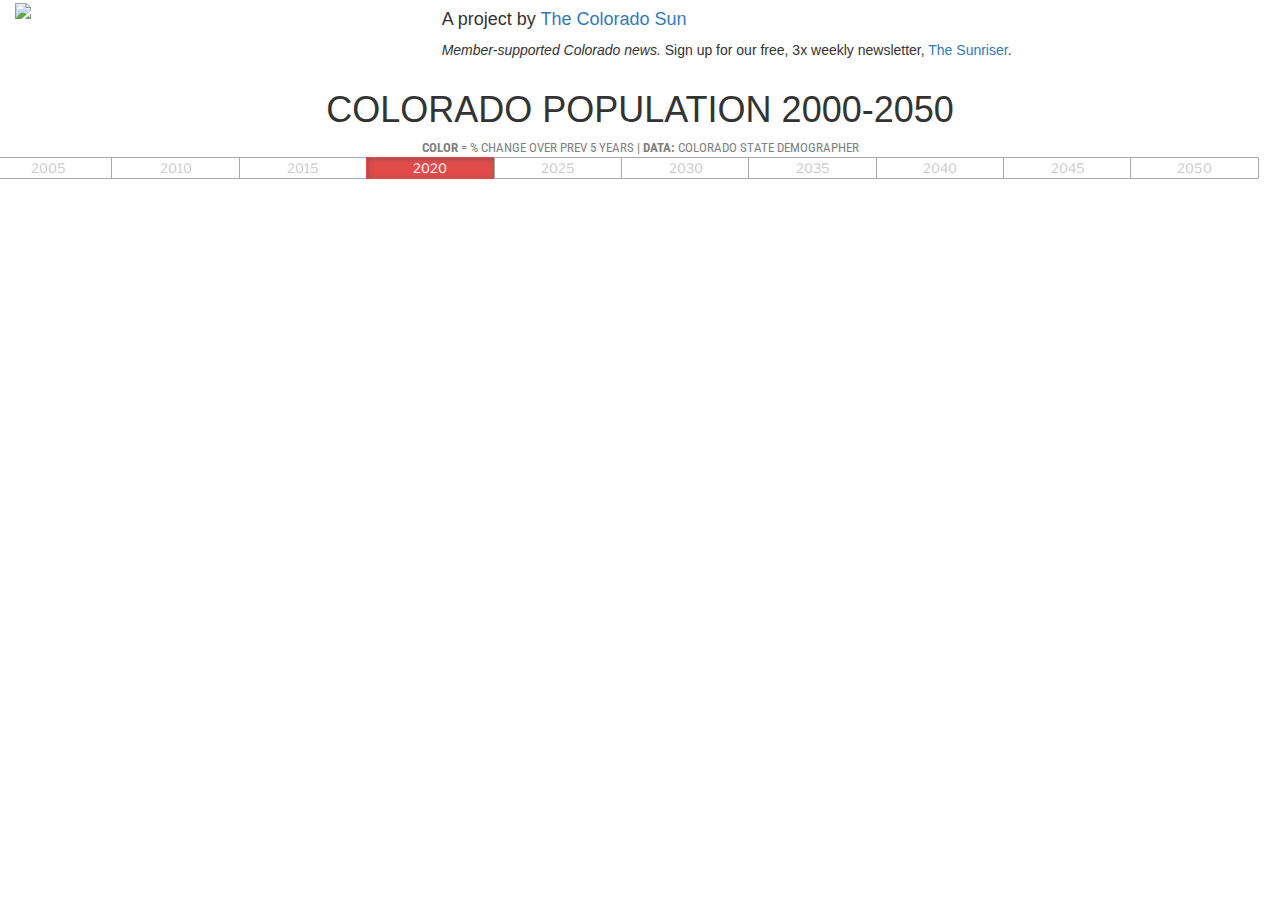
==== fullscreen.html @ b6f91734 "Update fullscreen.html" ====
<!DOCTYPE html>
<html>
  <head>
    <meta charset="utf-8">
    <meta http-equiv="X-UA-Compatible" content="IE=edge">
    <meta name="viewport" content="width=device-width, initial-scale=1">
    <title>Colorado Population 2000-2050 — The Colorado Sun</title>
    <link href="https://fonts.googleapis.com/css?family=Libre+Franklin:400,700,900|Roboto+Condensed:400,700&display=swap" rel="stylesheet">
    <link rel="stylesheet" href="https://unpkg.com/leaflet@1.0.3/dist/leaflet.css" />
    <link rel="stylesheet" href="style-full.css" />
<!--     BOOTSTRAP -->
    <!-- Latest compiled and minified CSS -->
<link rel="stylesheet" href="https://maxcdn.bootstrapcdn.com/bootstrap/3.3.7/css/bootstrap.min.css" integrity="sha384-BVYiiSIFeK1dGmJRAkycuHAHRg32OmUcww7on3RYdg4Va+PmSTsz/K68vbdEjh4u" crossorigin="anonymous">
    <!-- Global site tag (gtag.js) - Google Analytics -->
<script async src="https://www.googletagmanager.com/gtag/js?id=UA-124743561-1"></script>
<script>
  window.dataLayer = window.dataLayer || [];
  function gtag(){dataLayer.push(arguments);}
  gtag('js', new Date());

  gtag('config', 'UA-124743561-1');
</script>

  </head>
  </body>
  <!-- This div displays the container, tabs, and map; add title and caption if desired -->
<div class="container-fluid">
  <div class="row">
    <div class="col-md-4"><a href="http://coloradosun.com"><img style="width:150px;" class="mx-auto" src="https://coloradosun.com/wp-content/uploads/sites/15/2020/01/Sun-Italic-logo-Black.png?w=300"></a>
    </div>
    <div class="col-md-8">
      <h4>A project by <a href="http://coloradosun.com">The Colorado Sun</a></h4>
      <p><em>Member-supported Colorado news.</em> Sign up for our free, 3x weekly newsletter, <a href="http://coloradosun.com/newsletters">The Sunriser</a>.</p>
</div>
    </div>
  </div>
  <div class="row">
    <h1>Colorado Population 2000-2050</h1><p class="nav"><strong>Color</strong> = % change over prev 5 years | <strong>DATA:</strong> COLORADO STATE DEMOGRAPHER</p>

    <div class="tabBar">
        <div class="interactiveContainer">
      <!-- Edit the labels for each tab, such as "1910" -->
      <div id="tab2" class="tabItem">2005</div>
      <div id="tab3" class="tabItem">2010</div>
      <div id="tab4" class="tabItem">2015</div>
      <div id="tab5" class="tabItem selected first">2020</div>
      <div id="tab6" class="tabItem">2025</div>
      <div id="tab7" class="tabItem">2030</div>
      <div id="tab8" class="tabItem">2035</div>
      <div id="tab9" class="tabItem">2040</div>
      <div id="tab10" class="tabItem">2045</div>
      <div id="tab11" class="tabItem">2050</div>
      </div>
      <div id="map" class="fullscreen"></div>
</div>
</div>
   
    </div>    <script type="text/javascript" src="https://ajax.googleapis.com/ajax/libs/jquery/1.11.3/jquery.min.js"></script>
<!-- Latest compiled and minified JavaScript -->
<script src="https://maxcdn.bootstrapcdn.com/bootstrap/3.3.7/js/bootstrap.min.js" integrity="sha384-Tc5IQib027qvyjSMfHjOMaLkfuWVxZxUPnCJA7l2mCWNIpG9mGCD8wGNIcPD7Txa" crossorigin="anonymous"></script>
    <script type="text/javascript" src="https://unpkg.com/leaflet@1.0.3/dist/leaflet.js"></script>
    <script src="https://cdn.jsdelivr.net/npm/leaflet-choropleth@1.1.4/src/choropleth.min.js"></script>
    <script type="text/javascript" src="script.js"></script>
  </body>
</html>
---- style-full.css ----
h1 {font-family: 'Libre Franklin',Arial, sans-serif;font-size:1.5em;padding: 0;margin:0;text-align: center;text-transform: uppercase;}

p.nav {font-family:'Roboto Condensed',sans-serif;text-transform: uppercase;color:gray;text-align: center;font-size: 0.9em;}
.interactiveContainer {
    width: 100%;
    font-family: 'Libre Franklin',Arial, sans-serif;
}
/* Edit top to fit tabBar height: 35px */
/* Edit height to display full map: 500px */
#map {
    position: absolute;
    left: 0;
    top: 28vh;
    width: 100%;
    height: 70vh;
}
.tabBar {
    font: 14px/16px 'Libre Franklin',Arial, Helvetica, sans-serif;
}
/* Edit width based on number of tabs to display
In this example, width = 9% for 10 tabs + cell borders */
.tabItem {
    width: 9.8%;
    padding: 2px 0px 2px 0px;
    float: left;
    margin-left: -1px;
    border: #aaa solid 1px;
    border-right: none;
    cursor: pointer;
    text-align: center;
    font-size: 13px;
    font-weight: normal;
    text-transform: uppercase;
    color: #ccc;
}
.tabItem:first-child {
    border-radius: 7px 0px 0 7px;
    border-top-left-radius: 2px;
    border-bottom-left-radius: 2px;
}
.tabItem:last-child {
    border-radius: 0px 7px 7px 0px;
    border-top-right-radius: 2px;
    border-bottom-right-radius: 2px;
    border-right: 1px solid #aaa;
}
.tabItem:hover {
    color: #E34B4B;
}
.tabItem.selected {
    color: maroon;
    background: #eee;
    box-shadow: inset 1px 1px 7px -2px #555;
    color: white !important;
    font-weight: 400;
    border: 1px solid #E34B4B !important;
    background: #E34B4B !important;
    pointer-events: none;
}
/*Edit width of info box */
.info {
    width: 200px;
    padding: 12px 16px;
    font: 14px/16px 'Libre Franklin',Arial, Helvetica, sans-serif;
    background: white;
    background: rgba(255,255,255,0.8);
    box-shadow: 0 0 15px rgba(0,0,0,0.2);
    border-radius: 5px;
}
.info h4 {
    margin: 0 0 5px;
    color: #777;
}
.areaName {
    font-size: 17px;
    font-weight: bold;
    margin-bottom: 10px;
}
.faded {
    opacity: 0.4;
}
.areaLabel {
    float: left;
    width: 100%;
    font-family: 'Libre Franklin',Arial, sans-serif;
}
.areaValue {
    float: left;
    width: 70%;
    font-size: 14px;
    font-family: 'Libre Franklin',Arial, sans-serif;
}
/*Edit width of legend*/
.legend {
    width: 100px;
    position: absolute;
    right: 0px;
    bottom: 10px;
    text-align: left;
    line-height: 18px;
    color: #555;
}
.legend i {
  width: 18px;
  height: 18px;
  float: left;
  margin-right: 8px;
  opacity: 0.7;
}
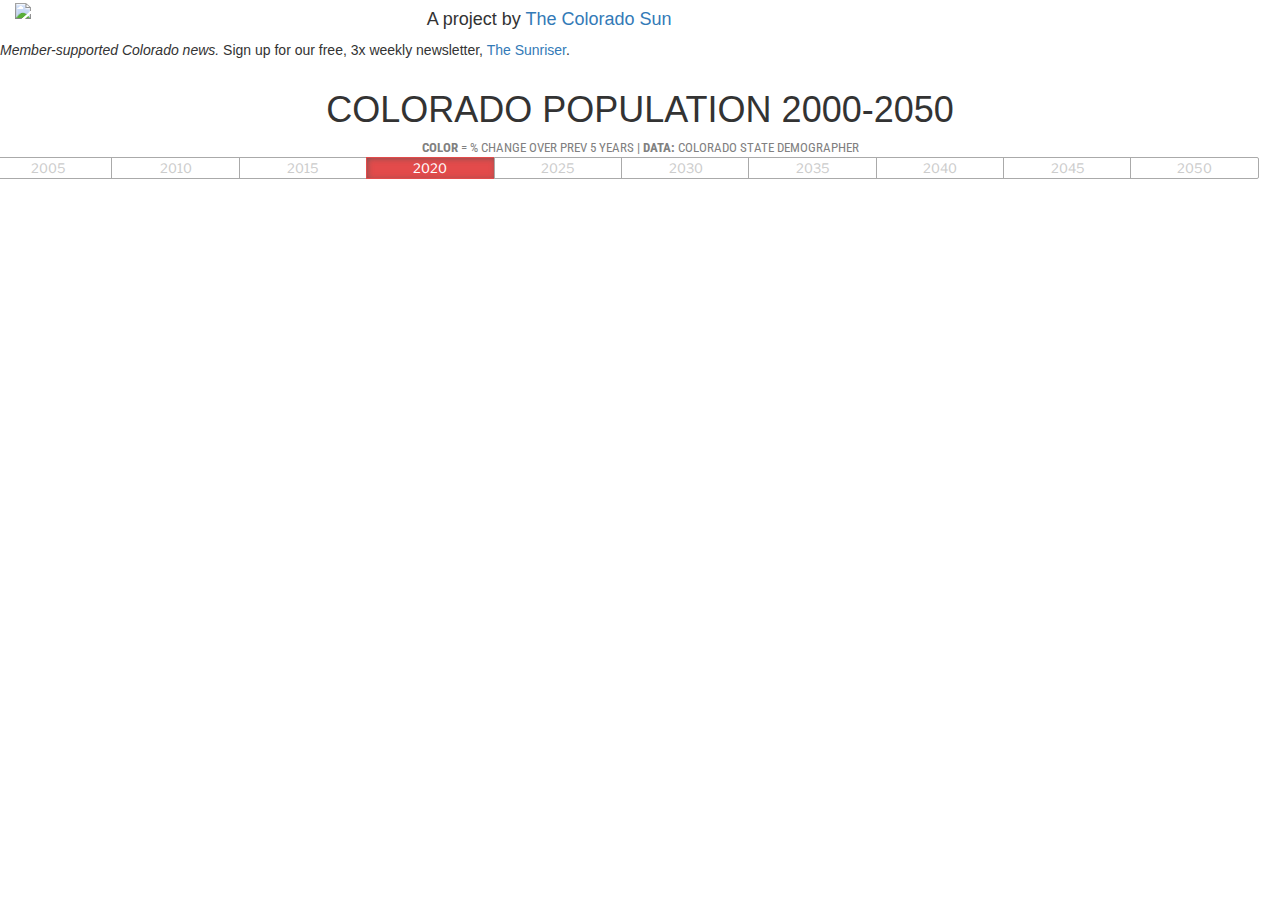
==== commit cd0b7b7f: "Update fullscreen.html" ====
--- a/fullscreen.html
+++ b/fullscreen.html
@@ -25,10 +25,10 @@
   </body>
   <!-- This div displays the container, tabs, and map; add title and caption if desired -->
 <div class="container-fluid">
-  <div class="row">
+  <div class="row justify-content-md-center">
     <div class="col-md-4"><a href="http://coloradosun.com"><img style="width:150px;" class="mx-auto" src="https://coloradosun.com/wp-content/uploads/sites/15/2020/01/Sun-Italic-logo-Black.png?w=300"></a>
     </div>
-    <div class="col-md-8">
+    <div class="col-sm-auto">
       <h4>A project by <a href="http://coloradosun.com">The Colorado Sun</a></h4>
       <p><em>Member-supported Colorado news.</em> Sign up for our free, 3x weekly newsletter, <a href="http://coloradosun.com/newsletters">The Sunriser</a>.</p>
 </div>
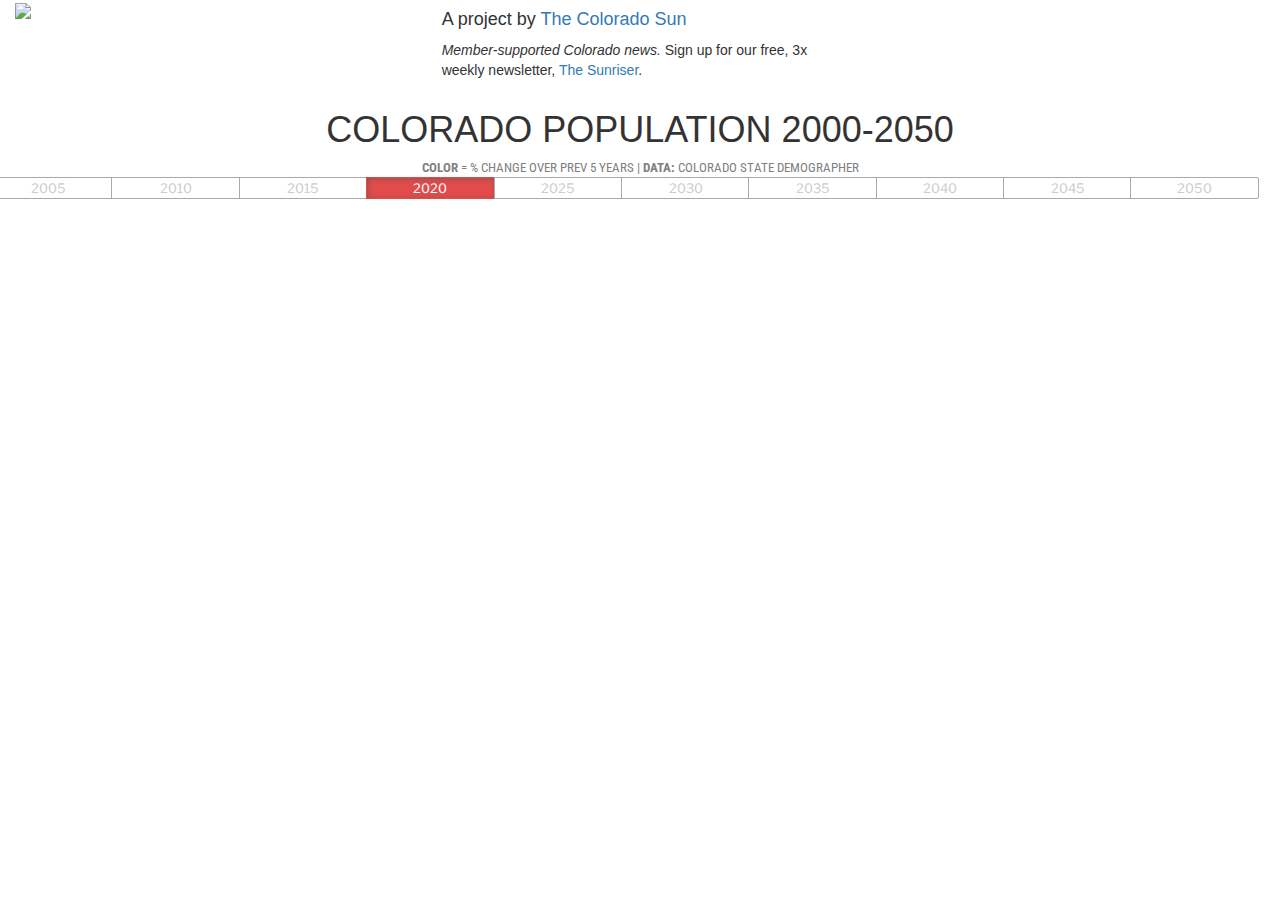
==== commit d0324bd6: "Update fullscreen.html" ====
--- a/fullscreen.html
+++ b/fullscreen.html
@@ -25,10 +25,10 @@
   </body>
   <!-- This div displays the container, tabs, and map; add title and caption if desired -->
 <div class="container-fluid">
-  <div class="row justify-content-md-center">
-    <div class="col-md-4"><a href="http://coloradosun.com"><img style="width:150px;" class="mx-auto" src="https://coloradosun.com/wp-content/uploads/sites/15/2020/01/Sun-Italic-logo-Black.png?w=300"></a>
+  <div class="row justify-content-center">
+    <div class="col-lg-4"><a href="http://coloradosun.com"><img style="width:150px;" class="mx-auto" src="https://coloradosun.com/wp-content/uploads/sites/15/2020/01/Sun-Italic-logo-Black.png?w=300"></a>
     </div>
-    <div class="col-sm-auto">
+    <div class="col-lg-4">
       <h4>A project by <a href="http://coloradosun.com">The Colorado Sun</a></h4>
       <p><em>Member-supported Colorado news.</em> Sign up for our free, 3x weekly newsletter, <a href="http://coloradosun.com/newsletters">The Sunriser</a>.</p>
 </div>
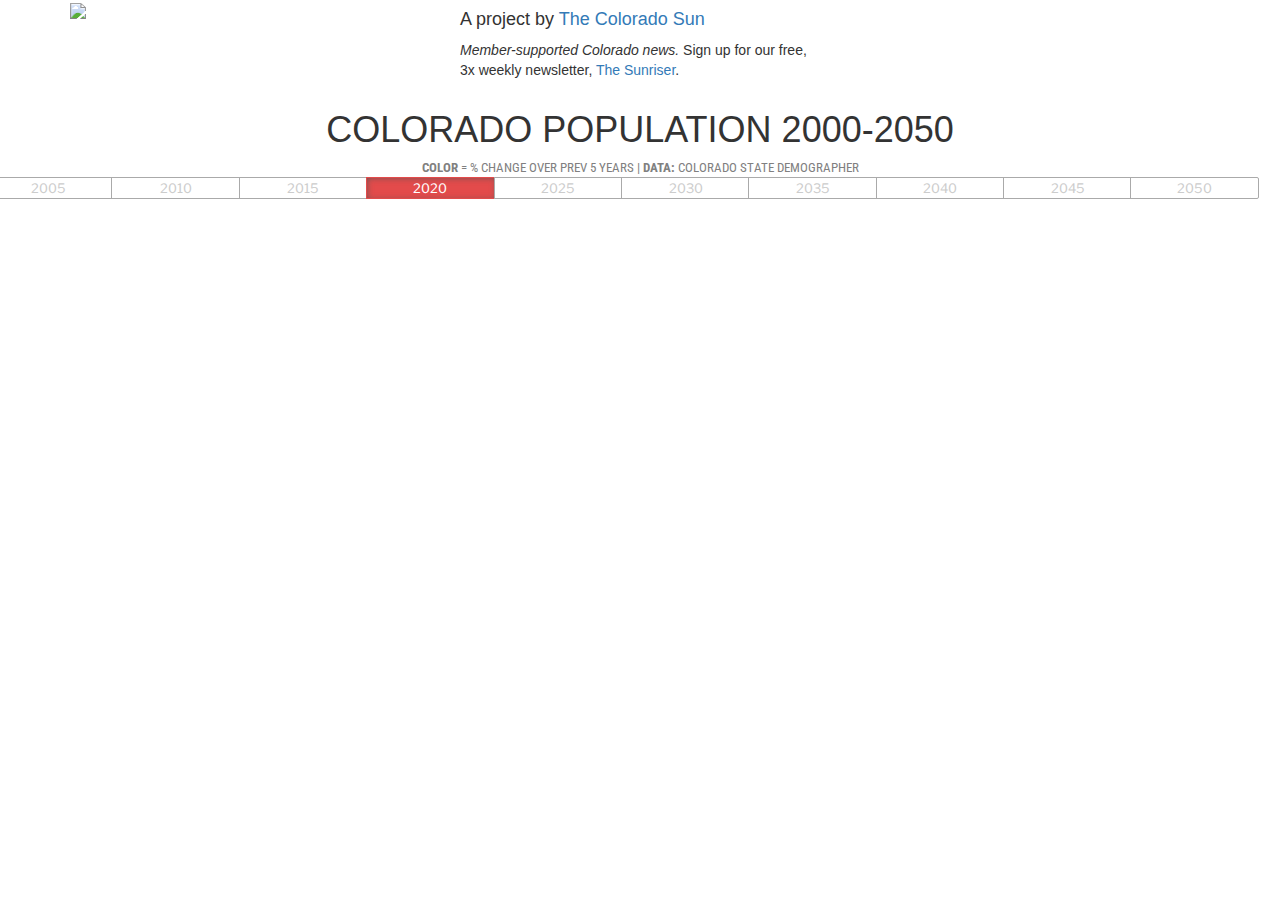
==== commit 29c10a88: "Update fullscreen.html" ====
--- a/fullscreen.html
+++ b/fullscreen.html
@@ -24,11 +24,11 @@
   </head>
   </body>
   <!-- This div displays the container, tabs, and map; add title and caption if desired -->
-<div class="container-fluid">
+<div class="container">
   <div class="row justify-content-center">
-    <div class="col-lg-4"><a href="http://coloradosun.com"><img style="width:150px;" class="mx-auto" src="https://coloradosun.com/wp-content/uploads/sites/15/2020/01/Sun-Italic-logo-Black.png?w=300"></a>
+    <div class="col-sm-4"><a href="http://coloradosun.com"><img style="width:150px;" class="mx-auto" src="https://coloradosun.com/wp-content/uploads/sites/15/2020/01/Sun-Italic-logo-Black.png?w=300"></a>
     </div>
-    <div class="col-lg-4">
+    <div class="col-sm-4">
       <h4>A project by <a href="http://coloradosun.com">The Colorado Sun</a></h4>
       <p><em>Member-supported Colorado news.</em> Sign up for our free, 3x weekly newsletter, <a href="http://coloradosun.com/newsletters">The Sunriser</a>.</p>
 </div>
--- a/style-full.css
+++ b/style-full.css
@@ -10,7 +10,7 @@
 #map {
     position: absolute;
     left: 0;
-    top: 28vh;
+    top: 20vh;
     width: 100%;
     height: 70vh;
 }
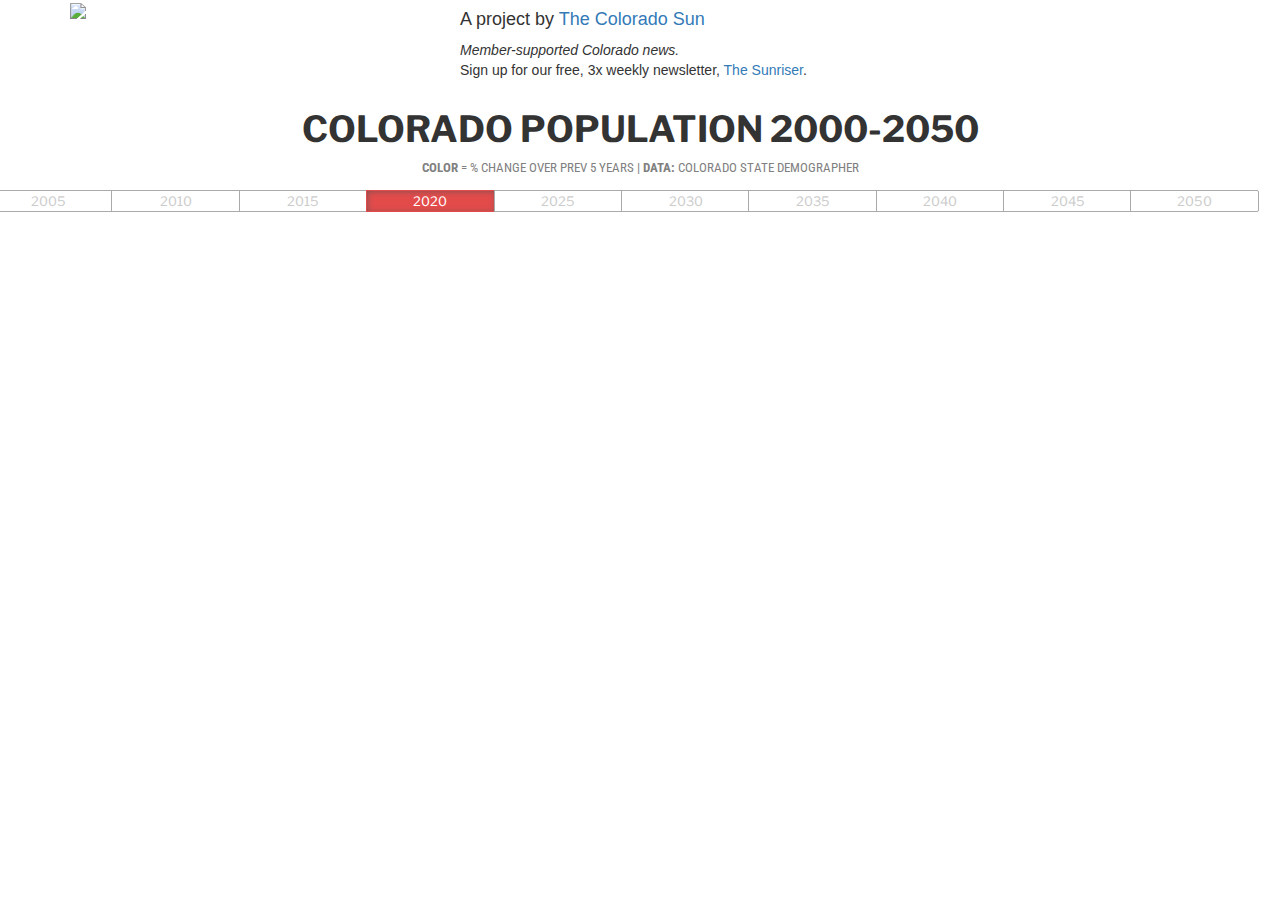
==== commit 26379b0f: "Update fullscreen.html" ====
--- a/fullscreen.html
+++ b/fullscreen.html
@@ -30,12 +30,12 @@
     </div>
     <div class="col-sm-4">
       <h4>A project by <a href="http://coloradosun.com">The Colorado Sun</a></h4>
-      <p><em>Member-supported Colorado news.</em> Sign up for our free, 3x weekly newsletter, <a href="http://coloradosun.com/newsletters">The Sunriser</a>.</p>
+      <p><em>Member-supported Colorado news.</em><br />Sign up for our free, 3x weekly newsletter, <a href="http://coloradosun.com/newsletters">The Sunriser</a>.</p>
 </div>
     </div>
   </div>
   <div class="row">
-    <h1>Colorado Population 2000-2050</h1><p class="nav"><strong>Color</strong> = % change over prev 5 years | <strong>DATA:</strong> COLORADO STATE DEMOGRAPHER</p>
+    <h1 style="font-family:'Libre Franklin',sans-serif;font-weight:bold;">Colorado Population 2000-2050</h1><p class="nav" style="padding-bottom:1em;"><strong>Color</strong> = % change over prev 5 years | <strong>DATA:</strong> COLORADO STATE DEMOGRAPHER</p>
 
     <div class="tabBar">
         <div class="interactiveContainer">
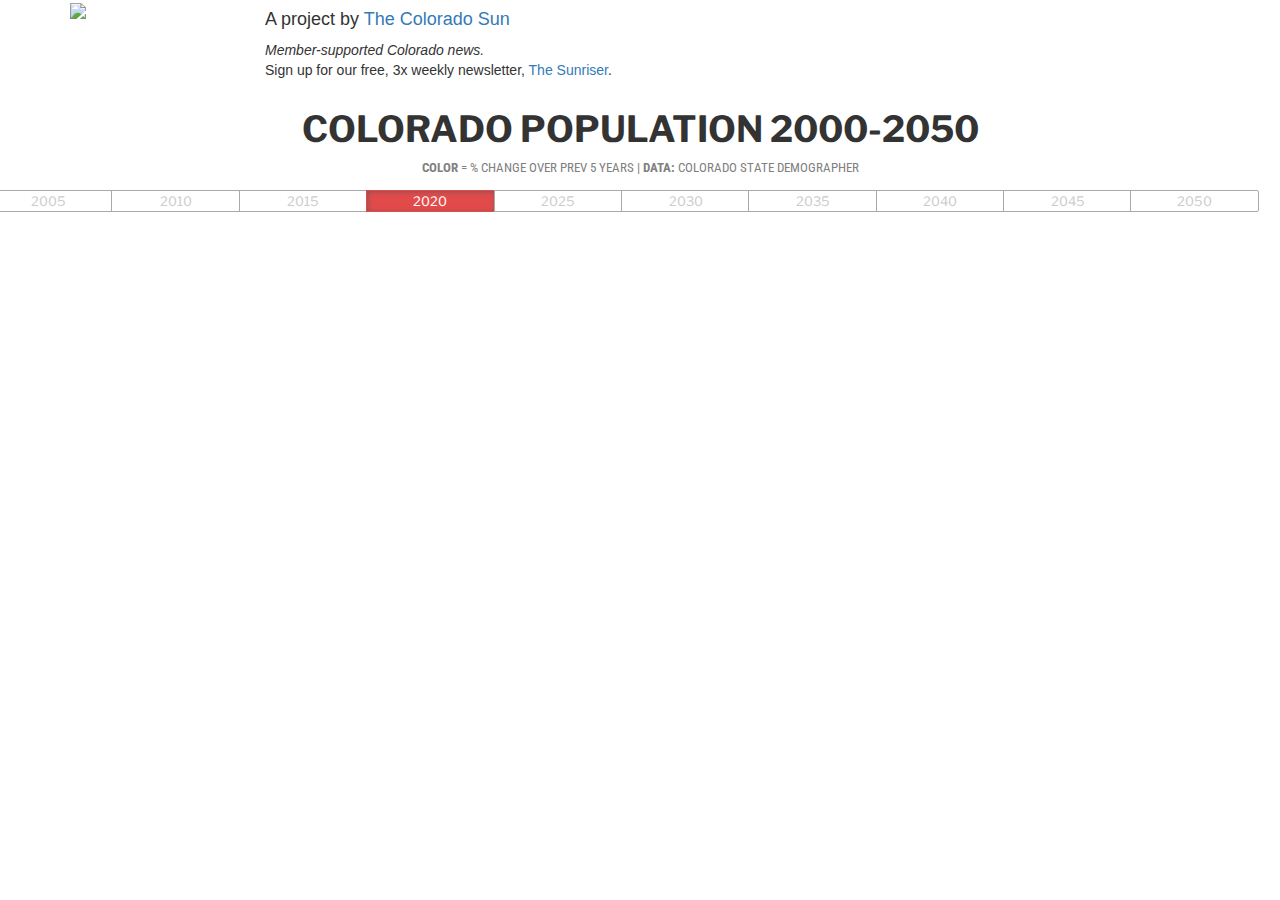
==== commit 935222d5: "Update fullscreen.html" ====
--- a/fullscreen.html
+++ b/fullscreen.html
@@ -26,7 +26,7 @@
   <!-- This div displays the container, tabs, and map; add title and caption if desired -->
 <div class="container">
   <div class="row justify-content-center">
-    <div class="col-sm-4"><a href="http://coloradosun.com"><img style="width:150px;" class="mx-auto" src="https://coloradosun.com/wp-content/uploads/sites/15/2020/01/Sun-Italic-logo-Black.png?w=300"></a>
+    <div class="col-sm-2"><a href="http://coloradosun.com"><img style="width:150px;" class="mx-auto" src="https://coloradosun.com/wp-content/uploads/sites/15/2020/01/Sun-Italic-logo-Black.png?w=300"></a>
     </div>
     <div class="col-sm-4">
       <h4>A project by <a href="http://coloradosun.com">The Colorado Sun</a></h4>
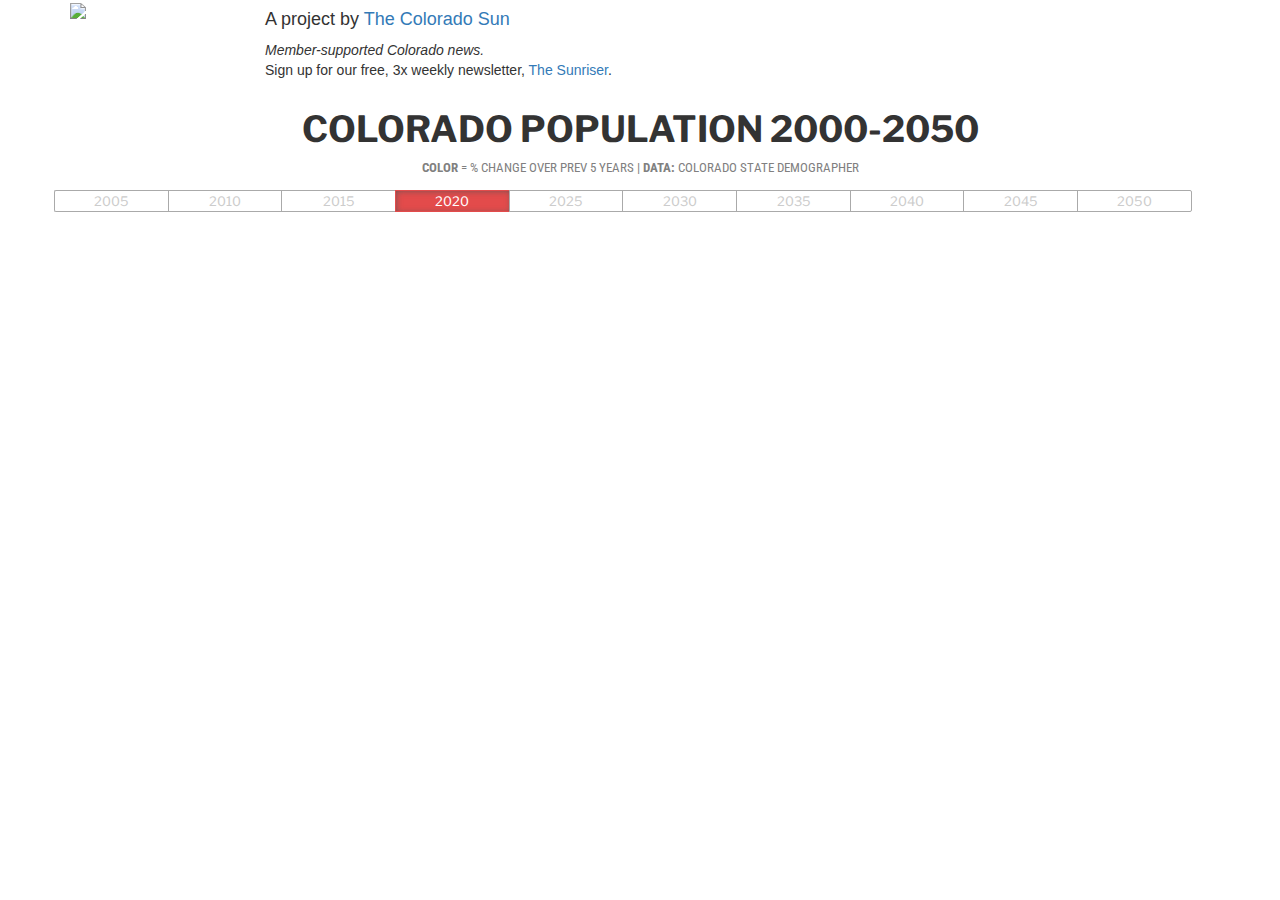
==== commit e055cef8: "Update fullscreen.html" ====
--- a/fullscreen.html
+++ b/fullscreen.html
@@ -1,29 +1,29 @@
 <!DOCTYPE html>
 <html>
-  <head>
-    <meta charset="utf-8">
-    <meta http-equiv="X-UA-Compatible" content="IE=edge">
-    <meta name="viewport" content="width=device-width, initial-scale=1">
-    <title>Colorado Population 2000-2050 — The Colorado Sun</title>
-    <link href="https://fonts.googleapis.com/css?family=Libre+Franklin:400,700,900|Roboto+Condensed:400,700&display=swap" rel="stylesheet">
-    <link rel="stylesheet" href="https://unpkg.com/leaflet@1.0.3/dist/leaflet.css" />
-    <link rel="stylesheet" href="style-full.css" />
-<!--     BOOTSTRAP -->
-    <!-- Latest compiled and minified CSS -->
-<link rel="stylesheet" href="https://maxcdn.bootstrapcdn.com/bootstrap/3.3.7/css/bootstrap.min.css" integrity="sha384-BVYiiSIFeK1dGmJRAkycuHAHRg32OmUcww7on3RYdg4Va+PmSTsz/K68vbdEjh4u" crossorigin="anonymous">
-    <!-- Global site tag (gtag.js) - Google Analytics -->
-<script async src="https://www.googletagmanager.com/gtag/js?id=UA-124743561-1"></script>
-<script>
-  window.dataLayer = window.dataLayer || [];
-  function gtag(){dataLayer.push(arguments);}
-  gtag('js', new Date());
+<head>
+  <meta charset="utf-8">
+  <meta http-equiv="X-UA-Compatible" content="IE=edge">
+  <meta name="viewport" content="width=device-width, initial-scale=1">
+  <title>Colorado Population 2000-2050 — The Colorado Sun</title>
+  <link href="https://fonts.googleapis.com/css?family=Libre+Franklin:400,700,900|Roboto+Condensed:400,700&display=swap" rel="stylesheet">
+  <link rel="stylesheet" href="https://unpkg.com/leaflet@1.0.3/dist/leaflet.css" />
+  <link rel="stylesheet" href="style-full.css" />
+  <!--     BOOTSTRAP -->
+  <!-- Latest compiled and minified CSS -->
+  <link rel="stylesheet" href="https://maxcdn.bootstrapcdn.com/bootstrap/3.3.7/css/bootstrap.min.css" integrity="sha384-BVYiiSIFeK1dGmJRAkycuHAHRg32OmUcww7on3RYdg4Va+PmSTsz/K68vbdEjh4u" crossorigin="anonymous">
+  <!-- Global site tag (gtag.js) - Google Analytics -->
+  <script async src="https://www.googletagmanager.com/gtag/js?id=UA-124743561-1"></script>
+  <script>
+    window.dataLayer = window.dataLayer || [];
+    function gtag(){dataLayer.push(arguments);}
+    gtag('js', new Date());
 
-  gtag('config', 'UA-124743561-1');
-</script>
+    gtag('config', 'UA-124743561-1');
+  </script>
 
-  </head>
-  </body>
-  <!-- This div displays the container, tabs, and map; add title and caption if desired -->
+</head>
+</body>
+<!-- This div displays the container, tabs, and map; add title and caption if desired -->
 <div class="container">
   <div class="row justify-content-center">
     <div class="col-sm-2"><a href="http://coloradosun.com"><img style="width:150px;" class="mx-auto" src="https://coloradosun.com/wp-content/uploads/sites/15/2020/01/Sun-Italic-logo-Black.png?w=300"></a>
@@ -31,35 +31,35 @@
     <div class="col-sm-4">
       <h4>A project by <a href="http://coloradosun.com">The Colorado Sun</a></h4>
       <p><em>Member-supported Colorado news.</em><br />Sign up for our free, 3x weekly newsletter, <a href="http://coloradosun.com/newsletters">The Sunriser</a>.</p>
-</div>
     </div>
   </div>
+
   <div class="row">
     <h1 style="font-family:'Libre Franklin',sans-serif;font-weight:bold;">Colorado Population 2000-2050</h1><p class="nav" style="padding-bottom:1em;"><strong>Color</strong> = % change over prev 5 years | <strong>DATA:</strong> COLORADO STATE DEMOGRAPHER</p>
 
     <div class="tabBar">
-        <div class="interactiveContainer">
-      <!-- Edit the labels for each tab, such as "1910" -->
-      <div id="tab2" class="tabItem">2005</div>
-      <div id="tab3" class="tabItem">2010</div>
-      <div id="tab4" class="tabItem">2015</div>
-      <div id="tab5" class="tabItem selected first">2020</div>
-      <div id="tab6" class="tabItem">2025</div>
-      <div id="tab7" class="tabItem">2030</div>
-      <div id="tab8" class="tabItem">2035</div>
-      <div id="tab9" class="tabItem">2040</div>
-      <div id="tab10" class="tabItem">2045</div>
-      <div id="tab11" class="tabItem">2050</div>
+      <div class="interactiveContainer">
+        <!-- Edit the labels for each tab, such as "1910" -->
+        <div id="tab2" class="tabItem">2005</div>
+        <div id="tab3" class="tabItem">2010</div>
+        <div id="tab4" class="tabItem">2015</div>
+        <div id="tab5" class="tabItem selected first">2020</div>
+        <div id="tab6" class="tabItem">2025</div>
+        <div id="tab7" class="tabItem">2030</div>
+        <div id="tab8" class="tabItem">2035</div>
+        <div id="tab9" class="tabItem">2040</div>
+        <div id="tab10" class="tabItem">2045</div>
+        <div id="tab11" class="tabItem">2050</div>
       </div>
       <div id="map" class="fullscreen"></div>
+    </div>
+  </div>
 </div>
-</div>
-   
-    </div>    <script type="text/javascript" src="https://ajax.googleapis.com/ajax/libs/jquery/1.11.3/jquery.min.js"></script>
+</div>    <script type="text/javascript" src="https://ajax.googleapis.com/ajax/libs/jquery/1.11.3/jquery.min.js"></script>
 <!-- Latest compiled and minified JavaScript -->
 <script src="https://maxcdn.bootstrapcdn.com/bootstrap/3.3.7/js/bootstrap.min.js" integrity="sha384-Tc5IQib027qvyjSMfHjOMaLkfuWVxZxUPnCJA7l2mCWNIpG9mGCD8wGNIcPD7Txa" crossorigin="anonymous"></script>
-    <script type="text/javascript" src="https://unpkg.com/leaflet@1.0.3/dist/leaflet.js"></script>
-    <script src="https://cdn.jsdelivr.net/npm/leaflet-choropleth@1.1.4/src/choropleth.min.js"></script>
-    <script type="text/javascript" src="script.js"></script>
-  </body>
+<script type="text/javascript" src="https://unpkg.com/leaflet@1.0.3/dist/leaflet.js"></script>
+<script src="https://cdn.jsdelivr.net/npm/leaflet-choropleth@1.1.4/src/choropleth.min.js"></script>
+<script type="text/javascript" src="script.js"></script>
+</body>
 </html>
